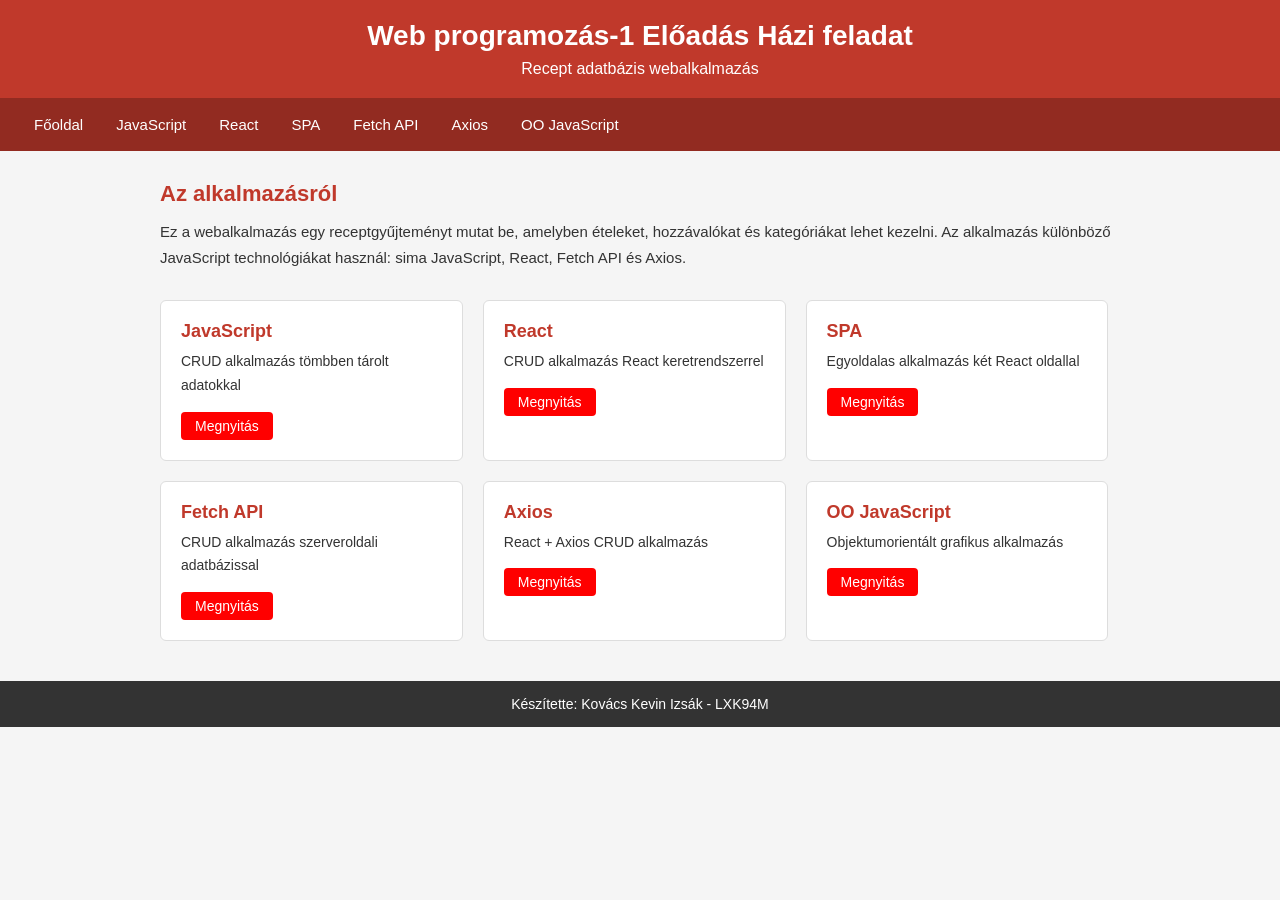
==== index.html @ 72302911 "Add files via upload" ====
<!DOCTYPE html>
<html lang="hu">
<head>
    <meta charset="UTF-8">
    <meta name="viewport" content="width=device-width, initial-scale=1.0">
    <title>Recept alkalmazás</title>
    <link rel="stylesheet" href="style.css">
</head>
<body>

    <header>
        <h1>Web programozás-1 Előadás Házi feladat</h1>
        <p>Recept adatbázis webalkalmazás</p>
    </header>

    <nav>
        <a href="index.html">Főoldal</a>
        <a href="javascript.html">JavaScript</a>
        <a href="react.html">React</a>
        <a href="spa.html">SPA</a>
        <a href="fetchapi.html">Fetch API</a>
        <a href="axios.html">Axios</a>
        <a href="oojs.html">OO JavaScript</a>
    </nav>

    <main>
        <h2>Az alkalmazásról</h2>
        <p>
            Ez a webalkalmazás egy receptgyűjteményt mutat be, amelyben ételeket,
            hozzávalókat és kategóriákat lehet kezelni. Az alkalmazás különböző
            JavaScript technológiákat használ: sima JavaScript, React, Fetch API és Axios.
        </p>

        <div class="kartya-tartaly">
            <div class="kartya">
                <h3>JavaScript</h3>
                <p>CRUD alkalmazás tömbben tárolt adatokkal</p>
                <a href="javascript.html">Megnyitás</a>
            </div>
            <div class="kartya">
                <h3>React</h3>
                <p>CRUD alkalmazás React keretrendszerrel</p>
                <a href="react.html">Megnyitás</a>
            </div>
            <div class="kartya">
                <h3>SPA</h3>
                <p>Egyoldalas alkalmazás két React oldallal</p>
                <a href="spa.html">Megnyitás</a>
            </div>
            <div class="kartya">
                <h3>Fetch API</h3>
                <p>CRUD alkalmazás szerveroldali adatbázissal</p>
                <a href="fetchapi.html">Megnyitás</a>
            </div>
            <div class="kartya">
                <h3>Axios</h3>
                <p>React + Axios CRUD alkalmazás</p>
                <a href="axios.html">Megnyitás</a>
            </div>
            <div class="kartya">
                <h3>OO JavaScript</h3>
                <p>Objektumorientált grafikus alkalmazás</p>
                <a href="oojs.html">Megnyitás</a>
            </div>
        </div>
    </main>

    <footer>
        <p>Készítette: Kovács Kevin Izsák - LXK94M</p>
    </footer>

</body>
</html>
---- style.css ----
* {
    margin: 0;
    padding: 0;
    box-sizing: border-box;
}

body {
    font-family: Arial, sans-serif;
    background-color: #f5f5f5;
    color: #333;
}

header {
    background-color: #c0392b;
    color: white;
    padding: 20px;
    text-align: center;
}

header h1 {
    font-size: 28px;
    margin-bottom: 8px;
}

header p {
    font-size: 16px;
}

nav {
    background-color: #922b21;
    display: flex;
    flex-wrap: wrap;
    gap: 5px;
    padding: 10px 20px;
}

nav a {
    color: white;
    text-decoration: none;
    padding: 8px 14px;
    border-radius: 4px;
    font-size: 15px;
}

nav a:hover {
    background-color: #c0392b;
}

main {
    max-width: 1000px;
    margin: 30px auto;
    padding: 0 20px;
}

main h2 {
    font-size: 22px;
    margin-bottom: 12px;
    color: #c0392b;
}

main p {
    font-size: 15px;
    line-height: 1.7;
    margin-bottom: 30px;
}

.kartya-tartaly {
    display: flex;
    flex-wrap: wrap;
    gap: 20px;
}

.kartya {
    background-color: white;
    border: 1px solid #ddd;
    border-radius: 6px;
    padding: 20px;
    width: calc(33% - 14px);
    min-width: 200px;
}

.kartya h3 {
    font-size: 18px;
    color: #c0392b;
    margin-bottom: 8px;
}

.kartya p {
    font-size: 14px;
    margin-bottom: 14px;
}

.kartya a {
    display: inline-block;
    background-color: red;
    color: white;
    text-decoration: none;
    padding: 6px 14px;
    border-radius: 4px;
    font-size: 14px;
}

.kartya a:hover {
    background-color: #922b21;
}

footer {
    background-color: #333;
    color: white;
    text-align: center;
    padding: 15px;
    margin-top: 40px;
    font-size: 14px;
}
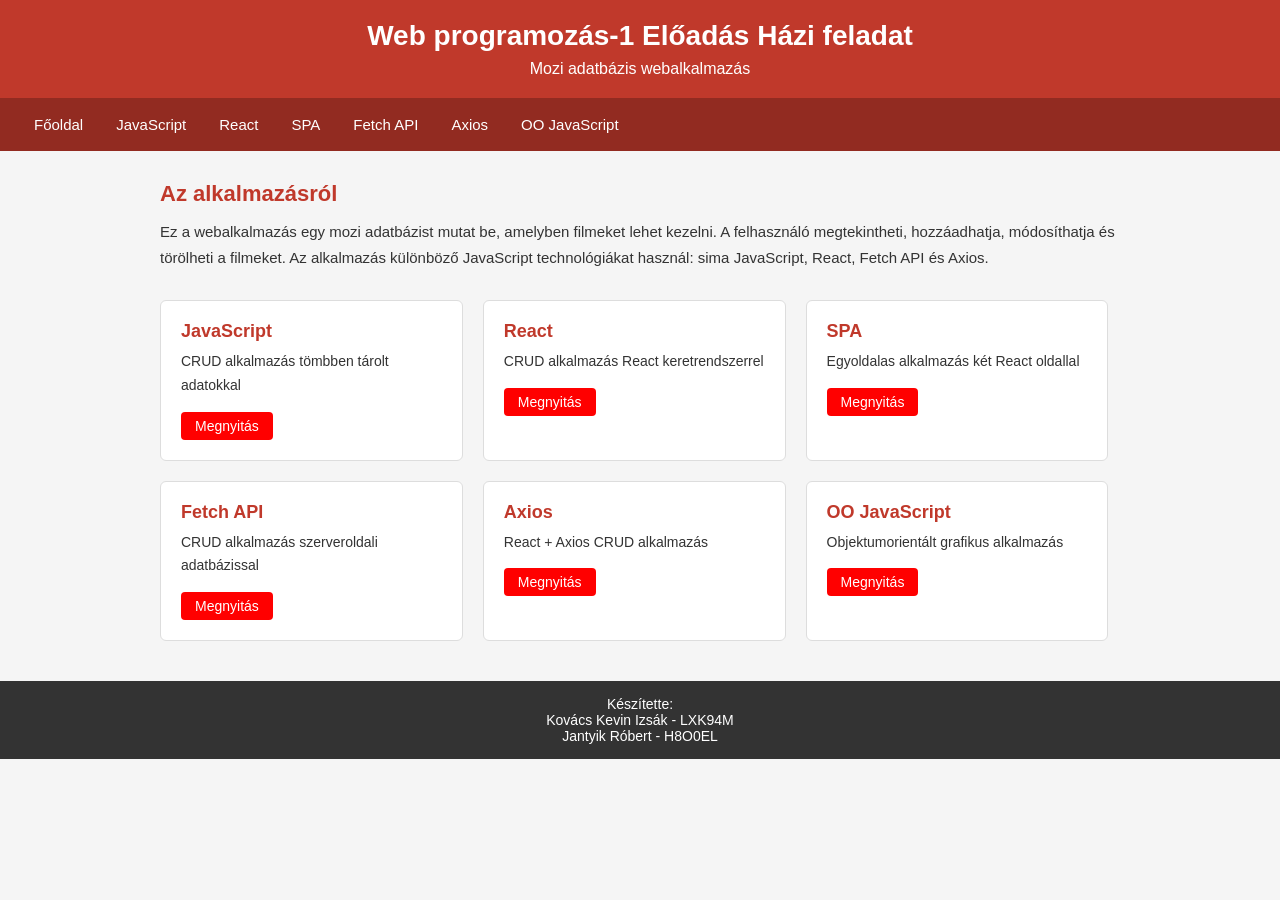
==== commit ad6e6466: "index.html updated" ====
--- a/index.html
+++ b/index.html
@@ -3,71 +3,73 @@
 <head>
     <meta charset="UTF-8">
     <meta name="viewport" content="width=device-width, initial-scale=1.0">
-    <title>Recept alkalmazás</title>
+    <title>Mozi alkalmazás</title>
     <link rel="stylesheet" href="style.css">
 </head>
 <body>
 
-    <header>
-        <h1>Web programozás-1 Előadás Házi feladat</h1>
-        <p>Recept adatbázis webalkalmazás</p>
-    </header>
+<header>
+    <h1>Web programozás-1 Előadás Házi feladat</h1>
+    <p>Mozi adatbázis webalkalmazás</p>
+</header>
 
-    <nav>
-        <a href="index.html">Főoldal</a>
-        <a href="javascript.html">JavaScript</a>
-        <a href="react.html">React</a>
-        <a href="spa.html">SPA</a>
-        <a href="fetchapi.html">Fetch API</a>
-        <a href="axios.html">Axios</a>
-        <a href="oojs.html">OO JavaScript</a>
-    </nav>
+<nav>
+    <a href="index.html">Főoldal</a>
+    <a href="javascript/javascript.html">JavaScript</a>
+    <a href="react/react.html">React</a>
+    <a href="spa/spa.html">SPA</a>
+    <a href="fetchapi/fetchapi.html">Fetch API</a>
+    <a href="axios/axios.html">Axios</a>
+    <a href="oojs/oojs.html">OO JavaScript</a>
+</nav>
 
-    <main>
-        <h2>Az alkalmazásról</h2>
-        <p>
-            Ez a webalkalmazás egy receptgyűjteményt mutat be, amelyben ételeket,
-            hozzávalókat és kategóriákat lehet kezelni. Az alkalmazás különböző
-            JavaScript technológiákat használ: sima JavaScript, React, Fetch API és Axios.
-        </p>
+<main>
+    <h2>Az alkalmazásról</h2>
+    <p>
+        Ez a webalkalmazás egy mozi adatbázist mutat be, amelyben filmeket lehet kezelni.
+        A felhasználó megtekintheti, hozzáadhatja, módosíthatja és törölheti a filmeket.
+        Az alkalmazás különböző JavaScript technológiákat használ: sima JavaScript, React, Fetch API és Axios.
+    </p>
 
-        <div class="kartya-tartaly">
-            <div class="kartya">
-                <h3>JavaScript</h3>
-                <p>CRUD alkalmazás tömbben tárolt adatokkal</p>
-                <a href="javascript.html">Megnyitás</a>
-            </div>
-            <div class="kartya">
-                <h3>React</h3>
-                <p>CRUD alkalmazás React keretrendszerrel</p>
-                <a href="react.html">Megnyitás</a>
-            </div>
-            <div class="kartya">
-                <h3>SPA</h3>
-                <p>Egyoldalas alkalmazás két React oldallal</p>
-                <a href="spa.html">Megnyitás</a>
-            </div>
-            <div class="kartya">
-                <h3>Fetch API</h3>
-                <p>CRUD alkalmazás szerveroldali adatbázissal</p>
-                <a href="fetchapi.html">Megnyitás</a>
-            </div>
-            <div class="kartya">
-                <h3>Axios</h3>
-                <p>React + Axios CRUD alkalmazás</p>
-                <a href="axios.html">Megnyitás</a>
-            </div>
-            <div class="kartya">
-                <h3>OO JavaScript</h3>
-                <p>Objektumorientált grafikus alkalmazás</p>
-                <a href="oojs.html">Megnyitás</a>
-            </div>
+    <div class="kartya-tartaly">
+        <div class="kartya">
+            <h3>JavaScript</h3>
+            <p>CRUD alkalmazás tömbben tárolt adatokkal</p>
+            <a href="javascript/javascript.html">Megnyitás</a>
         </div>
-    </main>
+        <div class="kartya">
+            <h3>React</h3>
+            <p>CRUD alkalmazás React keretrendszerrel</p>
+            <a href="react/react.html">Megnyitás</a>
+        </div>
+        <div class="kartya">
+            <h3>SPA</h3>
+            <p>Egyoldalas alkalmazás két React oldallal</p>
+            <a href="spa/spa.html">Megnyitás</a>
+        </div>
+        <div class="kartya">
+            <h3>Fetch API</h3>
+            <p>CRUD alkalmazás szerveroldali adatbázissal</p>
+            <a href="fetchapi/fetchapi.html">Megnyitás</a>
+        </div>
+        <div class="kartya">
+            <h3>Axios</h3>
+            <p>React + Axios CRUD alkalmazás</p>
+            <a href="axios/axios.html">Megnyitás</a>
+        </div>
+        <div class="kartya">
+            <h3>OO JavaScript</h3>
+            <p>Objektumorientált grafikus alkalmazás</p>
+            <a href="oojs/oojs.html">Megnyitás</a>
+        </div>
+    </div>
+</main>
 
-    <footer>
-        <p>Készítette: Kovács Kevin Izsák - LXK94M</p>
-    </footer>
+<footer>
+    <p>Készítette:</p>
+    <p>Kovács Kevin Izsák - LXK94M</p>
+    <p>Jantyik Róbert - H8O0EL</p>
+</footer>
 
 </body>
 </html>
